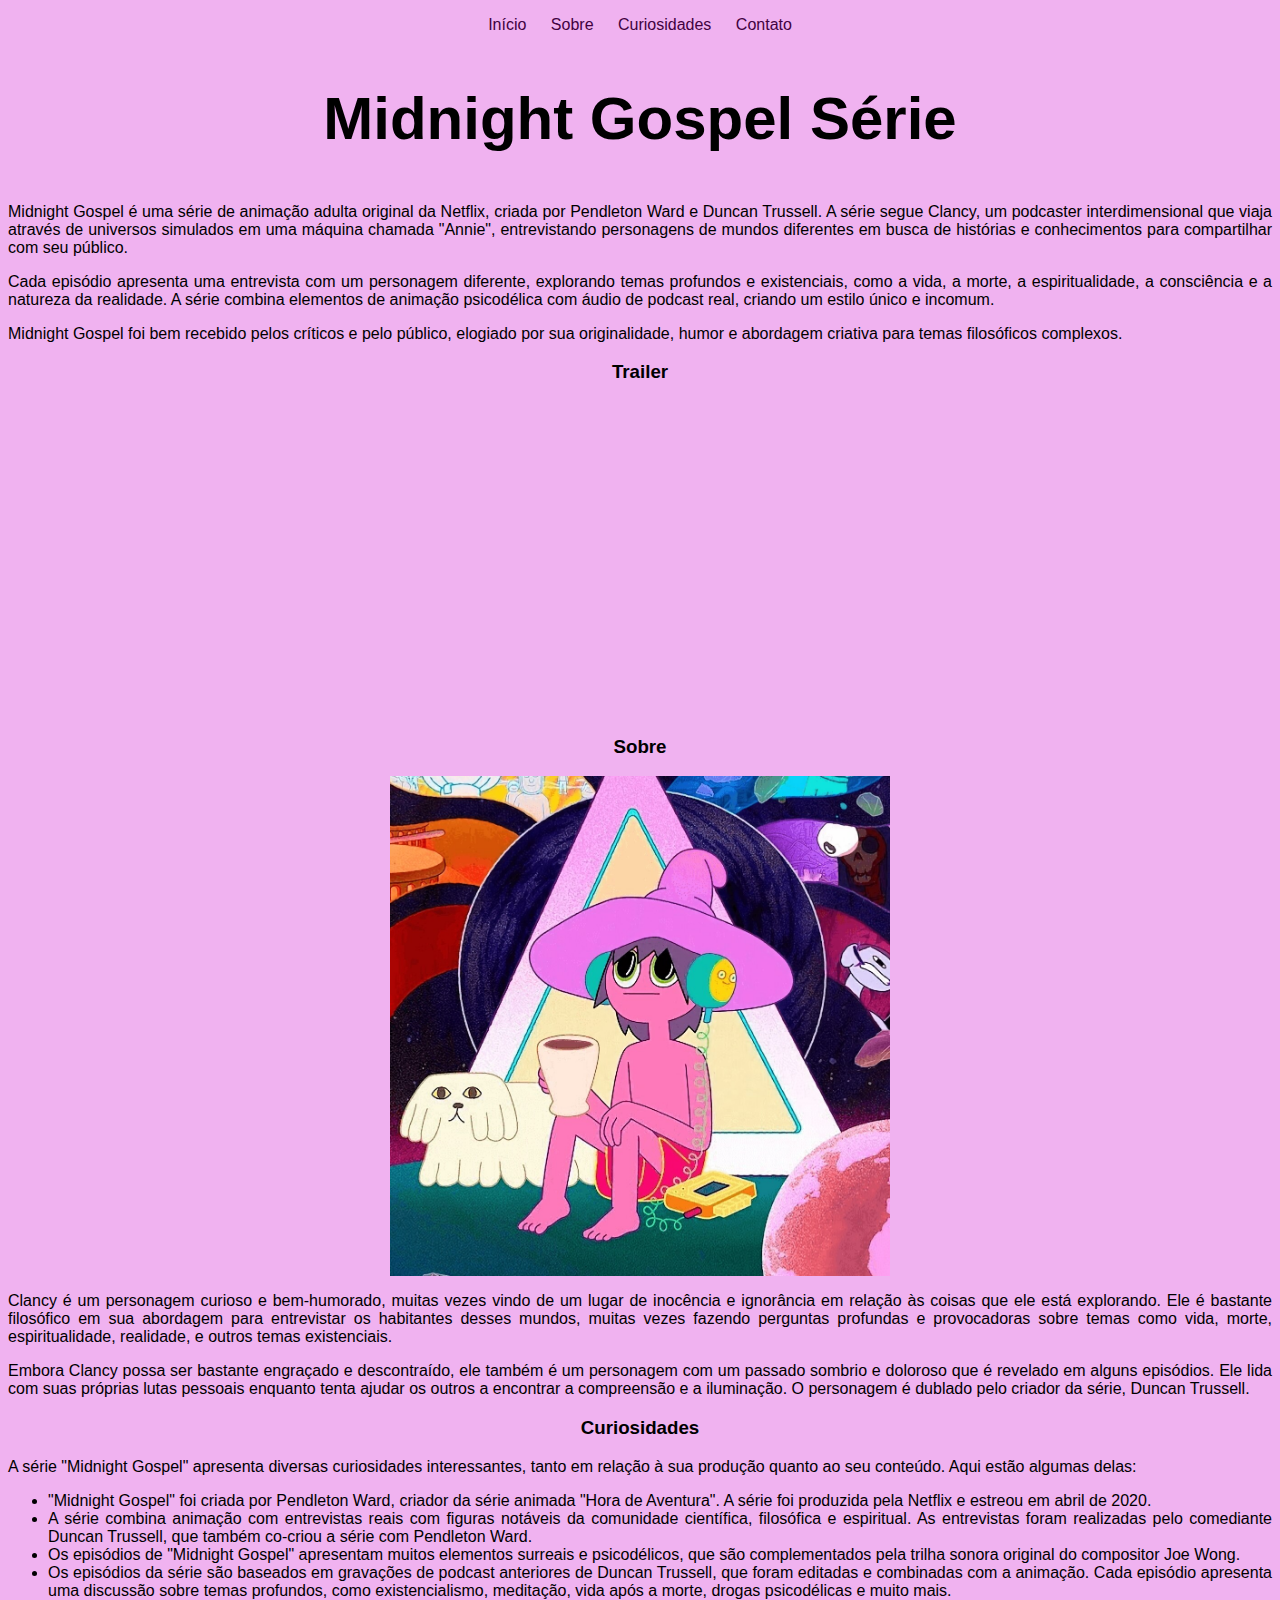
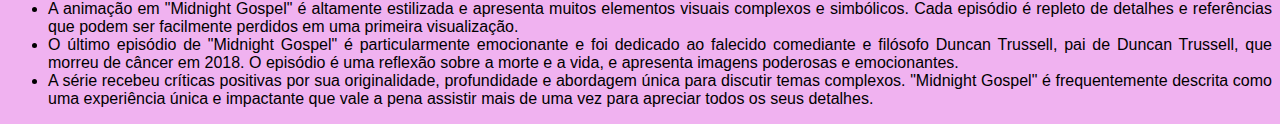
==== Bloco III/midnightGospel/index.html @ 19bd5b56 "Exercício HTML5 landig page" ====
<!DOCTYPE html>
<html lang="pt-br">
<head>
    <meta charset="UTF-8">
    <meta http-equiv="X-UA-Compatible" content="IE=edge">
    <meta name="viewport" content="width=device-width, initial-scale=1.0">
    <meta name="description" content="Uma das melhores séries para assistir na vida.">
    <link rel="shortcut icon" href="./assets/rocket.png" type="image/x-icon">
    <title>Midnight Gospel</title>
</head>
<body style="background-color:rgb(240, 178, 240); font-family: Verdana, Geneva, Tahoma, sans-serif;">
    <!-- Aqui começa o NavBar -->
    <nav style="text-align:center;">
        <ul style="list-style: none; padding: 0;">

            <li style="display: inline-block; margin-right: 20px; "><a style="color:rgb(65, 1, 65); text-decoration: none;" href="#">Início</a></li>
            <li style="display: inline-block; margin-right: 20px; "><a style="color:rgb(65, 1, 65); text-decoration: none;" href="#sobre">Sobre</a></li>
            <li style="display: inline-block; margin-right: 20px; "><a style="color:rgb(65, 1, 65); text-decoration: none;" href="#curiosidades">Curiosidades</a></li>
            <li style="display: inline-block; "><a style="color:rgb(65, 1, 65); text-decoration: none;" href="contato.html">Contato</a></li>

        </ul>
    </nav>

    <!-- Aqui termina o NavBar -->

    <!-- Aqui começa o Header -->
    <header style="text-align: justify;"> 
    <h2 style="font-size:60px; text-align: center;">Midnight Gospel Série </h2>
    <p>
        Midnight Gospel é uma série de animação adulta original da Netflix, criada por Pendleton Ward e Duncan Trussell. A série segue Clancy, 
        um podcaster interdimensional que viaja através de universos 
        simulados em uma máquina chamada "Annie", entrevistando personagens de mundos diferentes em busca de histórias e conhecimentos para compartilhar com seu público.
    </p>
    <p>
        Cada episódio apresenta uma entrevista com um personagem diferente, explorando temas profundos e existenciais, como a vida, a morte,
        a espiritualidade, a consciência e a natureza da realidade. 
        A série combina elementos de animação psicodélica com áudio de podcast real,
        criando um estilo único e incomum.
    </p>

    <p>
        Midnight Gospel foi bem recebido pelos críticos e pelo público, elogiado por sua originalidade, 
        humor e abordagem criativa para temas filosóficos complexos.
    </p>
    </header>
    <!-- Aqui termina o Header -->


    <h3 style="text-align: center;">Trailer</h3>
    <section style="display: flex; justify-content: center; align-items: center;">
        <iframe width="560" height="315" src="https://www.youtube.com/embed/NXosJaphtu8" title="YouTube video player" frameborder="0" allow="accelerometer; autoplay; clipboard-write; encrypted-media; gyroscope; picture-in-picture; web-share" allowfullscreen></iframe>
    </section>

    <h3 id="sobre" style="text-align: center;">Sobre</h3>
    <section style="text-align: justify;";>
        <img style="display: block; margin: auto;" width="500px" src="./assets/midnight.jpg">
        <p>
            Clancy é um personagem curioso e bem-humorado, muitas vezes vindo de um lugar de inocência e ignorância em relação às coisas que ele está explorando. 
            Ele é bastante filosófico em sua abordagem para entrevistar os habitantes desses mundos, muitas vezes fazendo perguntas profundas e provocadoras sobre temas como vida, morte, espiritualidade, realidade, e outros temas existenciais.

        </p>
        <p>
            Embora Clancy possa ser bastante engraçado e descontraído, ele também é um personagem com um passado sombrio e doloroso que é revelado em alguns episódios. 
            Ele lida com suas próprias lutas pessoais enquanto tenta ajudar os outros a encontrar a compreensão e a iluminação. O personagem é dublado pelo criador da série, Duncan Trussell.
        </p>
    </section>

    <h3 id="curiosidades" style="text-align: center;">Curiosidades</h3>
    <section style="text-align: justify;";>
        
        <p>
            A série "Midnight Gospel" apresenta diversas curiosidades interessantes, 
            tanto em relação à sua produção quanto ao seu conteúdo. Aqui estão algumas delas:

        </p>
        <p>
        <ul>
            <li>"Midnight Gospel" foi criada por Pendleton Ward, criador da série animada "Hora de Aventura". A série foi produzida pela Netflix e estreou em abril de 2020.</li>
            <li>A série combina animação com entrevistas reais com figuras notáveis ​​da comunidade científica, filosófica e espiritual. As entrevistas foram realizadas pelo comediante Duncan Trussell, que também co-criou a série com Pendleton Ward.</li>
            <li>Os episódios de "Midnight Gospel" apresentam muitos elementos surreais e psicodélicos, que são complementados pela trilha sonora original do compositor Joe Wong.</li>
            <li>Os episódios da série são baseados em gravações de podcast anteriores de Duncan Trussell, que foram editadas e combinadas com a animação. Cada episódio apresenta uma discussão sobre temas profundos, como existencialismo, meditação, vida após a morte, drogas psicodélicas e muito mais.</li>
            <li>A animação em "Midnight Gospel" é altamente estilizada e apresenta muitos elementos visuais complexos e simbólicos. Cada episódio é repleto de detalhes e referências que podem ser facilmente perdidos em uma primeira visualização.</li>
            <li>O último episódio de "Midnight Gospel" é particularmente emocionante e foi dedicado ao falecido comediante e filósofo Duncan Trussell, pai de Duncan Trussell, que morreu de câncer em 2018. O episódio é uma reflexão sobre a morte e a vida, e apresenta imagens poderosas e emocionantes.</li>
            <li>A série recebeu críticas positivas por sua originalidade, profundidade e abordagem única para discutir temas complexos. "Midnight Gospel" é frequentemente descrita como uma experiência única e impactante que vale a pena assistir mais de uma vez para apreciar todos os seus detalhes.</li>
        
        </ul>
        </p>
    </section>



</body>
</html>
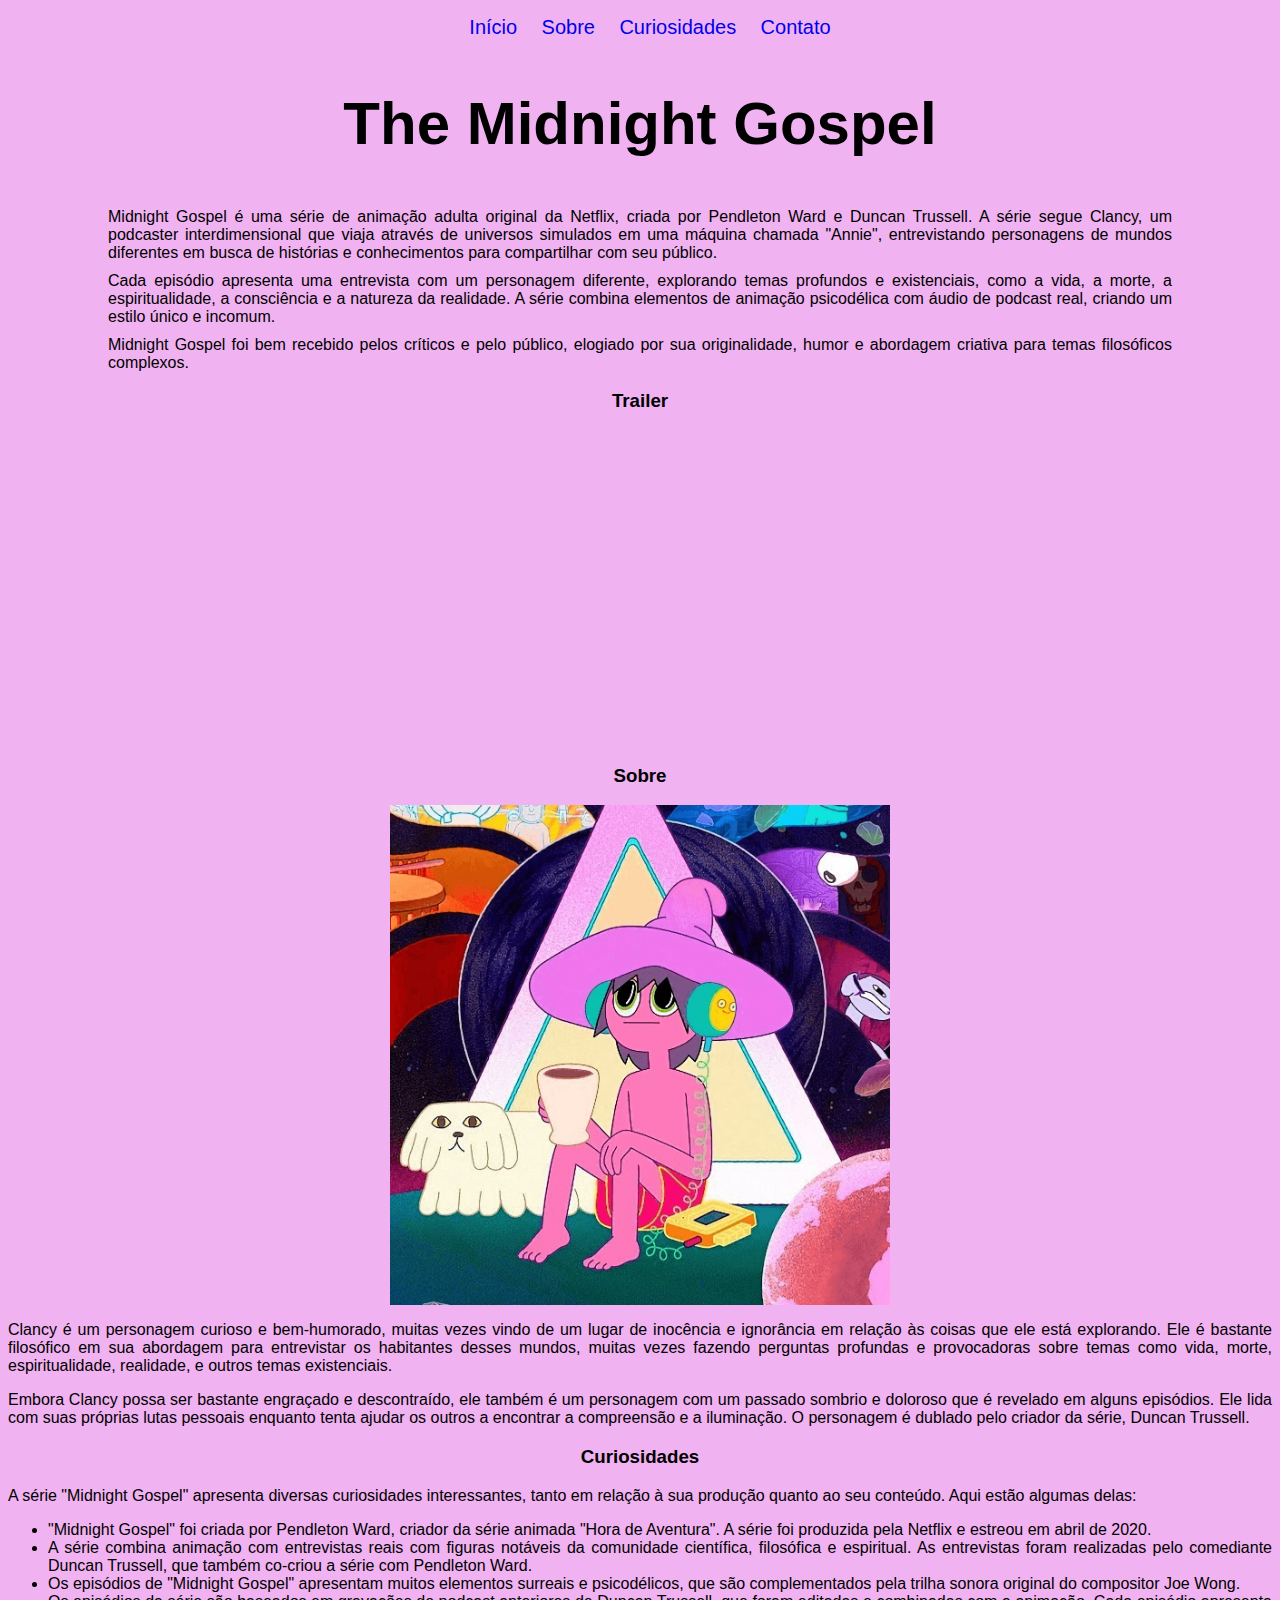
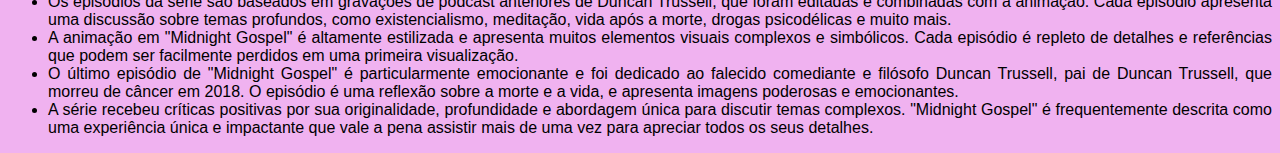
==== commit edc45b0a: "Colocando o arquivo CSS na página" ====
--- a/Bloco III/midnightGospel/index.html
+++ b/Bloco III/midnightGospel/index.html
@@ -7,16 +7,17 @@
     <meta name="description" content="Uma das melhores séries para assistir na vida.">
     <link rel="shortcut icon" href="./assets/rocket.png" type="image/x-icon">
     <title>Midnight Gospel</title>
+    <link rel="stylesheet" href="./CSS/style.css">
 </head>
-<body style="background-color:rgb(240, 178, 240); font-family: Verdana, Geneva, Tahoma, sans-serif;">
+<body>
     <!-- Aqui começa o NavBar -->
-    <nav style="text-align:center;">
-        <ul style="list-style: none; padding: 0;">
+    <nav >
+        <ul id = "menu" >
 
-            <li style="display: inline-block; margin-right: 20px; "><a style="color:rgb(65, 1, 65); text-decoration: none;" href="#">Início</a></li>
-            <li style="display: inline-block; margin-right: 20px; "><a style="color:rgb(65, 1, 65); text-decoration: none;" href="#sobre">Sobre</a></li>
-            <li style="display: inline-block; margin-right: 20px; "><a style="color:rgb(65, 1, 65); text-decoration: none;" href="#curiosidades">Curiosidades</a></li>
-            <li style="display: inline-block; "><a style="color:rgb(65, 1, 65); text-decoration: none;" href="contato.html">Contato</a></li>
+            <li ><a href="index.html">Início</a></li>
+            <li ><a href="#sobre">Sobre</a></li>
+            <li ><a href="#curiosidades">Curiosidades</a></li>
+            <li ><a href="contato.html">Contato</a></li>
 
         </ul>
     </nav>
@@ -24,8 +25,8 @@
     <!-- Aqui termina o NavBar -->
 
     <!-- Aqui começa o Header -->
-    <header style="text-align: justify;"> 
-    <h2 style="font-size:60px; text-align: center;">Midnight Gospel Série </h2>
+    <header> 
+    <h2 >The Midnight Gospel</h2>
     <p>
         Midnight Gospel é uma série de animação adulta original da Netflix, criada por Pendleton Ward e Duncan Trussell. A série segue Clancy, 
         um podcaster interdimensional que viaja através de universos 
--- a/Bloco III/midnightGospel/CSS/style.css
+++ b/Bloco III/midnightGospel/CSS/style.css
@@ -0,0 +1,37 @@
+*{
+    background-color: #f0b2f0;
+    font-family: Verdana, Geneva, Tahoma, sans-serif;
+}
+
+nav {
+   text-align: center; 
+}
+
+#menu li {
+    display: inline-block; 
+    margin-right: 20px;     
+    color:rgb(65, 1, 65); 
+    font-size: 20px;
+}
+
+#menu a {
+    text-decoration: none;
+}
+
+#menu a:hover{
+    color: black;
+    font-size: 23px;
+}
+
+header{
+   text-align: justify;
+}
+
+header h2 {
+    font-size:60px; 
+    text-align: center;
+}
+
+header p {
+    margin: 10px 100px;
+}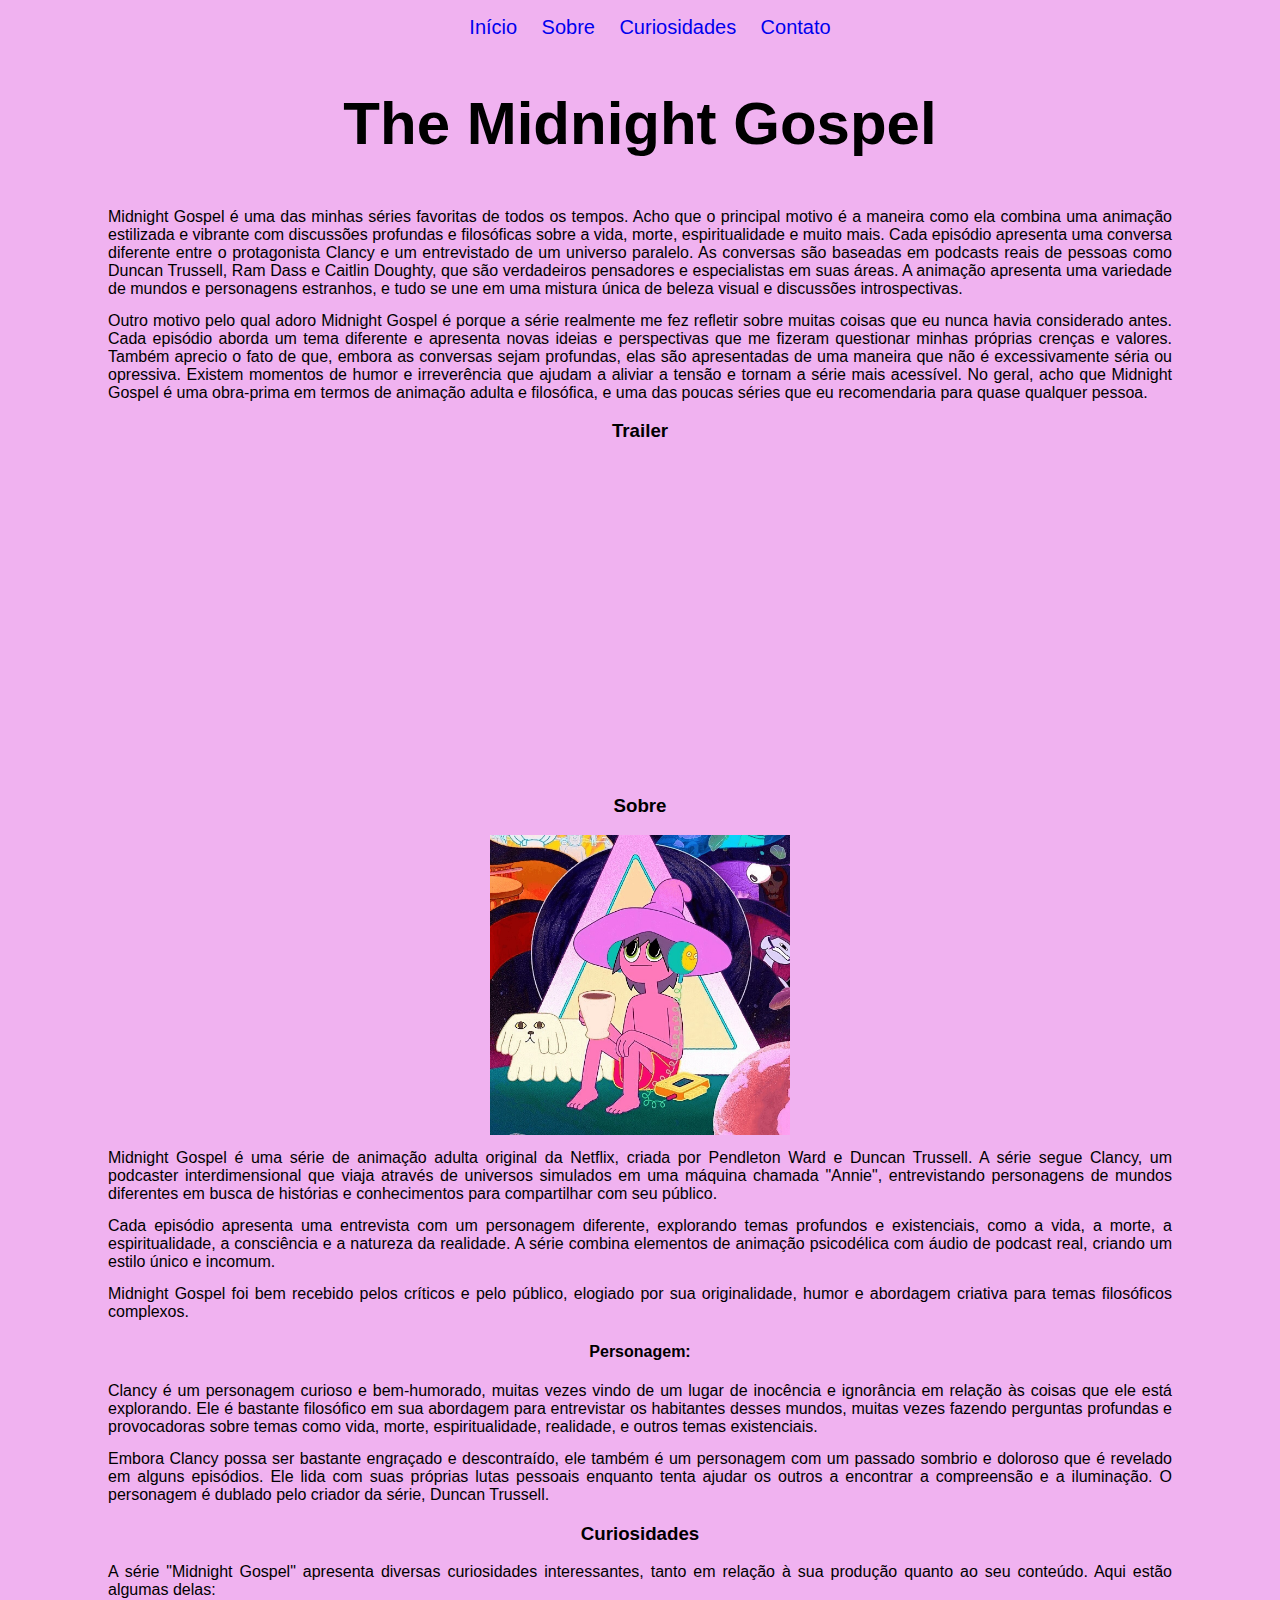
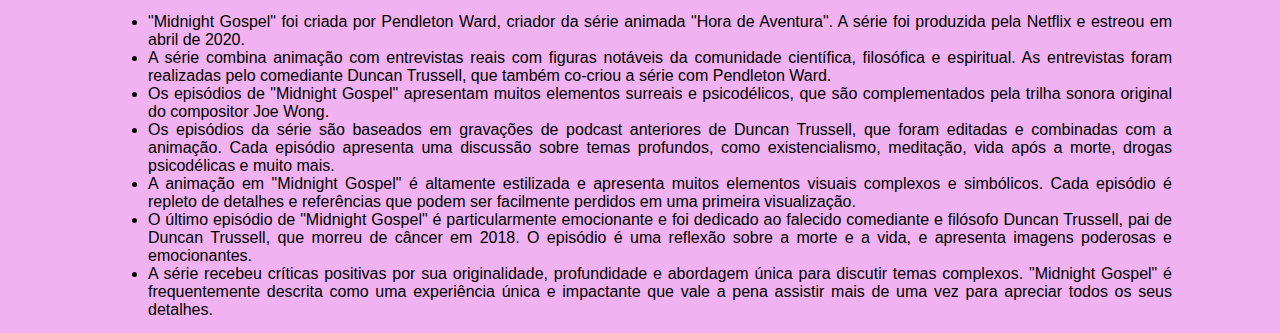
==== commit fb254419: "Organizando index" ====
--- a/Bloco III/midnightGospel/index.html
+++ b/Bloco III/midnightGospel/index.html
@@ -12,7 +12,7 @@
 <body>
     <!-- Aqui começa o NavBar -->
     <nav >
-        <ul id = "menu" >
+        <ul id = "menu" style="text-align: center; " >
 
             <li ><a href="index.html">Início</a></li>
             <li ><a href="#sobre">Sobre</a></li>
@@ -28,33 +28,39 @@
     <header> 
     <h2 >The Midnight Gospel</h2>
     <p>
-        Midnight Gospel é uma série de animação adulta original da Netflix, criada por Pendleton Ward e Duncan Trussell. A série segue Clancy, 
-        um podcaster interdimensional que viaja através de universos 
-        simulados em uma máquina chamada "Annie", entrevistando personagens de mundos diferentes em busca de histórias e conhecimentos para compartilhar com seu público.
+        Midnight Gospel é uma das minhas séries favoritas de todos os tempos. Acho que o principal motivo é a maneira como ela combina uma animação estilizada e vibrante com discussões profundas e filosóficas sobre a vida, morte, espiritualidade e muito mais. Cada episódio apresenta uma conversa diferente entre o protagonista Clancy e um entrevistado de um universo paralelo. As conversas são baseadas em podcasts reais de pessoas como Duncan Trussell, Ram Dass e Caitlin Doughty, que são verdadeiros pensadores e especialistas em suas áreas. A animação apresenta uma variedade de mundos e personagens estranhos, e tudo se une em uma mistura única de beleza visual e discussões introspectivas.
     </p>
     <p>
-        Cada episódio apresenta uma entrevista com um personagem diferente, explorando temas profundos e existenciais, como a vida, a morte,
-        a espiritualidade, a consciência e a natureza da realidade. 
-        A série combina elementos de animação psicodélica com áudio de podcast real,
-        criando um estilo único e incomum.
-    </p>
-
-    <p>
-        Midnight Gospel foi bem recebido pelos críticos e pelo público, elogiado por sua originalidade, 
-        humor e abordagem criativa para temas filosóficos complexos.
+        Outro motivo pelo qual adoro Midnight Gospel é porque a série realmente me fez refletir sobre muitas coisas que eu nunca havia considerado antes. Cada episódio aborda um tema diferente e apresenta novas ideias e perspectivas que me fizeram questionar minhas próprias crenças e valores. Também aprecio o fato de que, embora as conversas sejam profundas, elas são apresentadas de uma maneira que não é excessivamente séria ou opressiva. Existem momentos de humor e irreverência que ajudam a aliviar a tensão e tornam a série mais acessível. No geral, acho que Midnight Gospel é uma obra-prima em termos de animação adulta e filosófica, e uma das poucas séries que eu recomendaria para quase qualquer pessoa.
     </p>
     </header>
     <!-- Aqui termina o Header -->
-
-
-    <h3 style="text-align: center;">Trailer</h3>
-    <section style="display: flex; justify-content: center; align-items: center;">
+    
+    <section>
+        <h3>Trailer</h3>
         <iframe width="560" height="315" src="https://www.youtube.com/embed/NXosJaphtu8" title="YouTube video player" frameborder="0" allow="accelerometer; autoplay; clipboard-write; encrypted-media; gyroscope; picture-in-picture; web-share" allowfullscreen></iframe>
     </section>
 
     <h3 id="sobre" style="text-align: center;">Sobre</h3>
-    <section style="text-align: justify;";>
-        <img style="display: block; margin: auto;" width="500px" src="./assets/midnight.jpg">
+    <section class="sobre">
+        <img src="./assets/midnight.jpg">
+        <p>
+            Midnight Gospel é uma série de animação adulta original da Netflix, criada por Pendleton Ward e Duncan Trussell. A série segue Clancy, 
+            um podcaster interdimensional que viaja através de universos 
+            simulados em uma máquina chamada "Annie", entrevistando personagens de mundos diferentes em busca de histórias e conhecimentos para compartilhar com seu público.
+        </p>
+        <p>
+            Cada episódio apresenta uma entrevista com um personagem diferente, explorando temas profundos e existenciais, como a vida, a morte,
+            a espiritualidade, a consciência e a natureza da realidade. 
+            A série combina elementos de animação psicodélica com áudio de podcast real,
+            criando um estilo único e incomum.
+        </p>
+    
+        <p>
+            Midnight Gospel foi bem recebido pelos críticos e pelo público, elogiado por sua originalidade, 
+            humor e abordagem criativa para temas filosóficos complexos.
+        </p>
+        <h4 style="text-align: center;">Personagem:</h4>
         <p>
             Clancy é um personagem curioso e bem-humorado, muitas vezes vindo de um lugar de inocência e ignorância em relação às coisas que ele está explorando. 
             Ele é bastante filosófico em sua abordagem para entrevistar os habitantes desses mundos, muitas vezes fazendo perguntas profundas e provocadoras sobre temas como vida, morte, espiritualidade, realidade, e outros temas existenciais.
@@ -67,7 +73,7 @@
     </section>
 
     <h3 id="curiosidades" style="text-align: center;">Curiosidades</h3>
-    <section style="text-align: justify;";>
+    <section class="curiosidades">
         
         <p>
             A série "Midnight Gospel" apresenta diversas curiosidades interessantes, 
--- a/Bloco III/midnightGospel/CSS/style.css
+++ b/Bloco III/midnightGospel/CSS/style.css
@@ -1,13 +1,11 @@
 *{
     background-color: #f0b2f0;
     font-family: Verdana, Geneva, Tahoma, sans-serif;
-}
-
-nav {
-   text-align: center; 
+    text-align: justify;
 }
 
 #menu li {
+    
     display: inline-block; 
     margin-right: 20px;     
     color:rgb(65, 1, 65); 
@@ -23,15 +21,46 @@
     font-size: 23px;
 }
 
-header{
-   text-align: justify;
-}
-
 header h2 {
     font-size:60px; 
     text-align: center;
 }
 
 header p {
-    margin: 10px 100px;
-}+    margin: 14px 100px;
+}
+
+section h3{
+    text-align: center;
+}
+
+section iframe{
+    display: flex;
+    margin: auto;
+}
+
+.sobre img {
+    display: flex; 
+    margin: auto;
+    width:300px;
+}
+
+.sobre p {
+    margin: 14px 100px;
+}
+
+.curiosidades p {
+    margin: 14px 100px;
+}
+
+.curiosidades ul {
+    margin: 14px 100px;
+}
+
+/* PÁGINA DE CONTATO: */
+
+#map-container {
+    
+    width: 50%; /* define a largura da div */
+    margin: 0 auto; /* centraliza a div */
+  }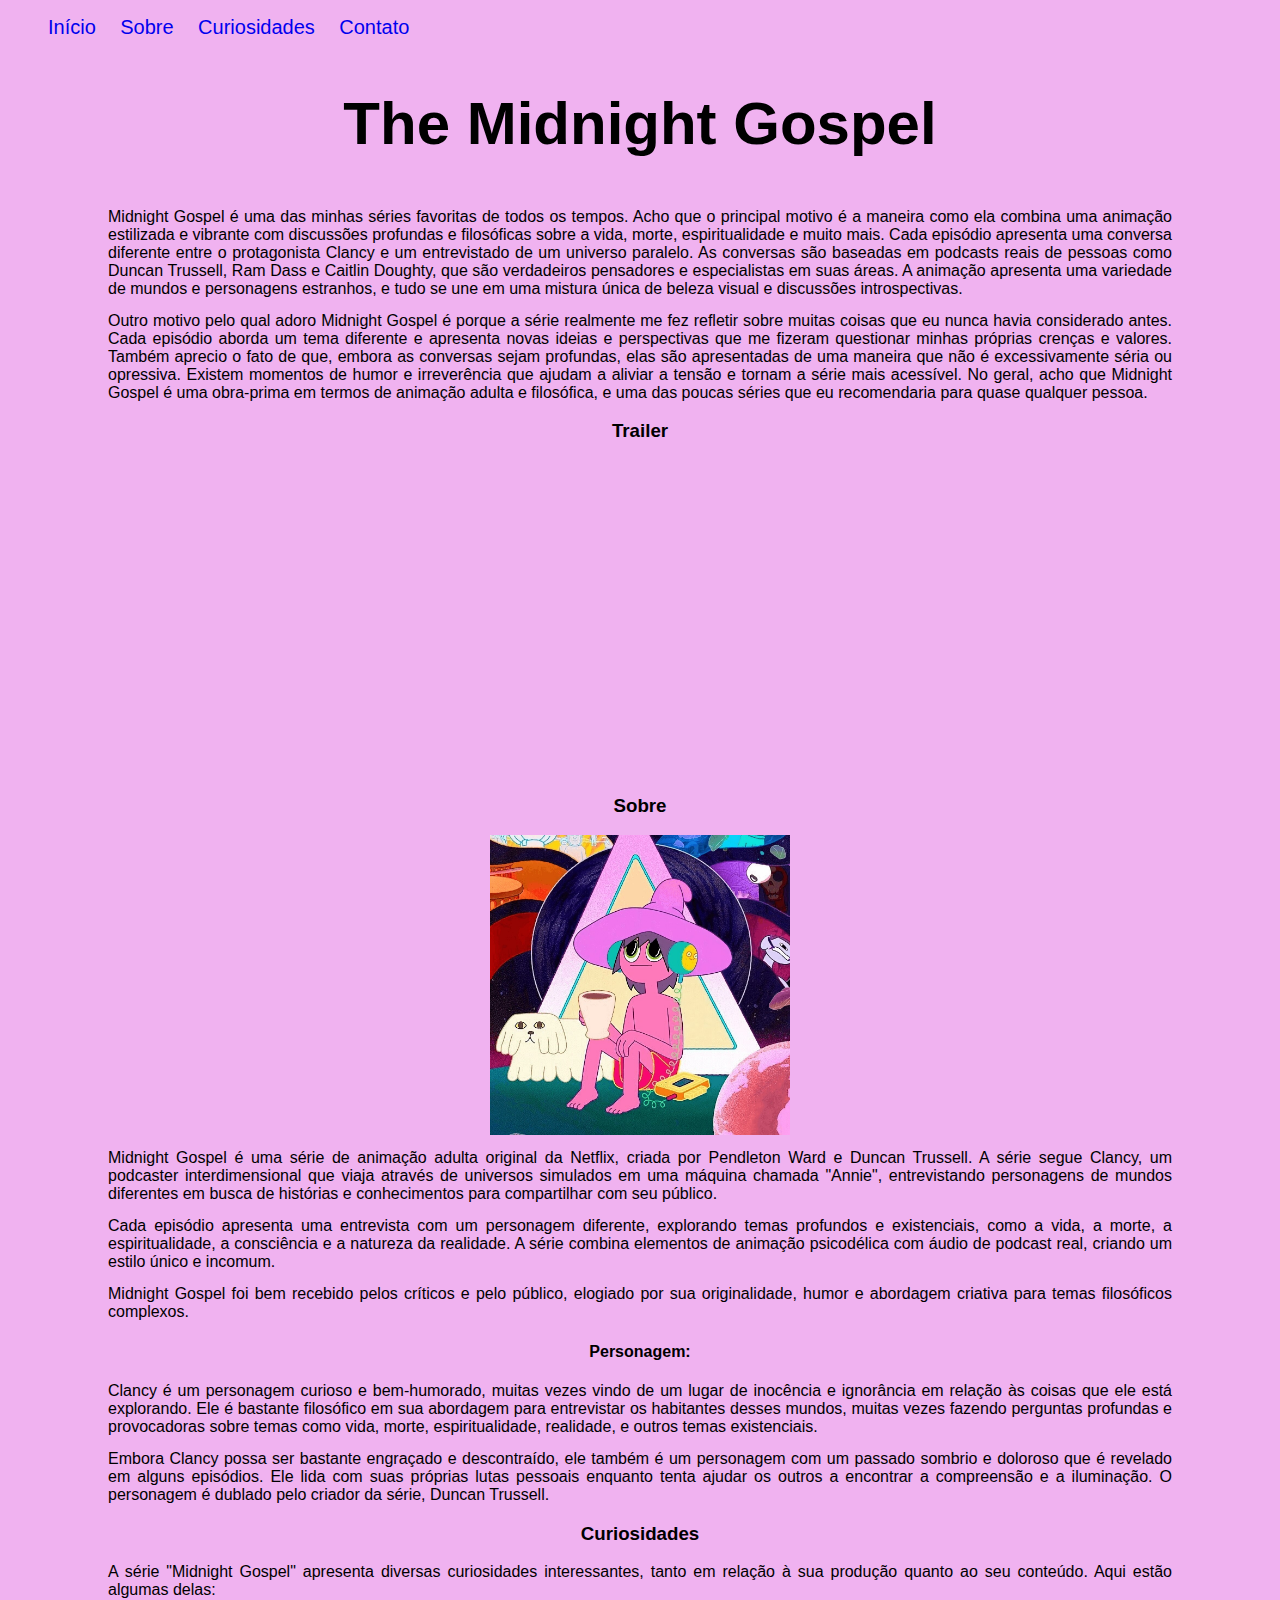
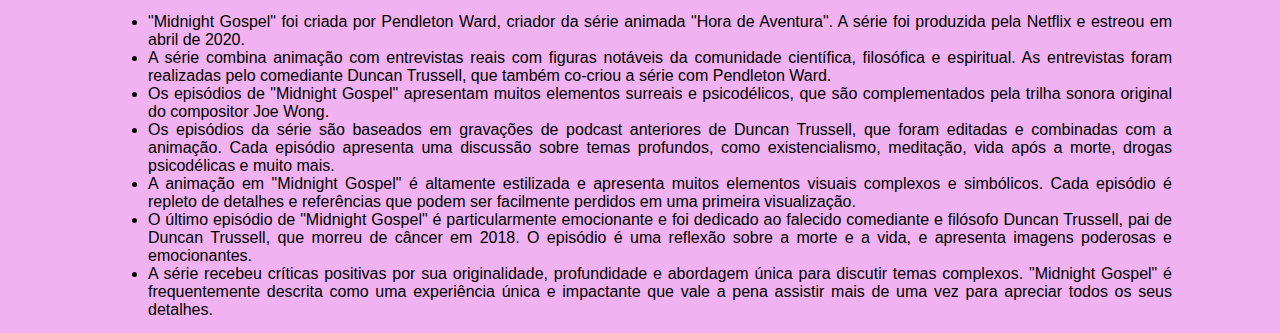
==== commit f1fe762f: "Comentando e Arrumando o Código" ====
--- a/Bloco III/midnightGospel/index.html
+++ b/Bloco III/midnightGospel/index.html
@@ -12,7 +12,7 @@
 <body>
     <!-- Aqui começa o NavBar -->
     <nav >
-        <ul id = "menu" style="text-align: center; " >
+        <ul id = "menu">
 
             <li ><a href="index.html">Início</a></li>
             <li ><a href="#sobre">Sobre</a></li>
@@ -38,7 +38,11 @@
     
     <section>
         <h3>Trailer</h3>
-        <iframe width="560" height="315" src="https://www.youtube.com/embed/NXosJaphtu8" title="YouTube video player" frameborder="0" allow="accelerometer; autoplay; clipboard-write; encrypted-media; gyroscope; picture-in-picture; web-share" allowfullscreen></iframe>
+        <iframe width="560" height="315" 
+        src="https://www.youtube.com/embed/NXosJaphtu8" title="YouTube video player" 
+        frameborder="0" 
+        allow="accelerometer; autoplay; clipboard-write; encrypted-media; gyroscope; picture-in-picture; web-share" 
+        allowfullscreen></iframe>
     </section>
 
     <h3 id="sobre" style="text-align: center;">Sobre</h3>
--- a/Bloco III/midnightGospel/CSS/style.css
+++ b/Bloco III/midnightGospel/CSS/style.css
@@ -1,3 +1,5 @@
+@import url('https://fonts.googleapis.com/css2?family=Poppins:wght@400;600;700&display=swap');
+
 *{
     background-color: #f0b2f0;
     font-family: Verdana, Geneva, Tahoma, sans-serif;
@@ -59,8 +61,59 @@
 
 /* PÁGINA DE CONTATO: */
 
-#map-container {
+.container-contact{
+
+    display: flex;
+    justify-content: center;
+    align-items: center;
+    justify-content: space-evenly;
+    margin-top: 100px;
+}
+
+.title-contact{
+    text-align: center;
+}
+
+.container-info-container{   
+    display: flex;
+    flex-direction: column;
+    align-items: center;
+    text-align: center;
+    padding-top: 0.5rem;
+}
+
+.container-inputs-contact{
     
-    width: 50%; /* define a largura da div */
-    margin: 0 auto; /* centraliza a div */
-  }+    display: flex;
+    flex-direction: column;
+    justify-content: space-around;
+    align-items: center;
+}
+
+.input{
+    padding-left: 20px;
+    border: solid #f772f7;
+    border-radius: 5px;
+    font-weight: 600;
+    letter-spacing: 1px;
+    box-sizing: border-box;
+}
+
+textarea {
+    width: 100%;
+    height: 150px; /* Defina a altura desejada */
+    max-width: 500px; /* Defina a largura máxima desejada */
+    min-width: 200px; /* Defina a largura mínima desejada */
+    resize: vertical; /* Permite ao usuário redimensionar a altura verticalmente */
+  }
+
+.btn{
+    font-size: 20px;
+    letter-spacing: 2px;
+    text-transform: uppercase;
+    color: white;
+    border: none;
+    border-radius: 5px;
+    background-color: #f772f7;
+    cursor: pointer;
+}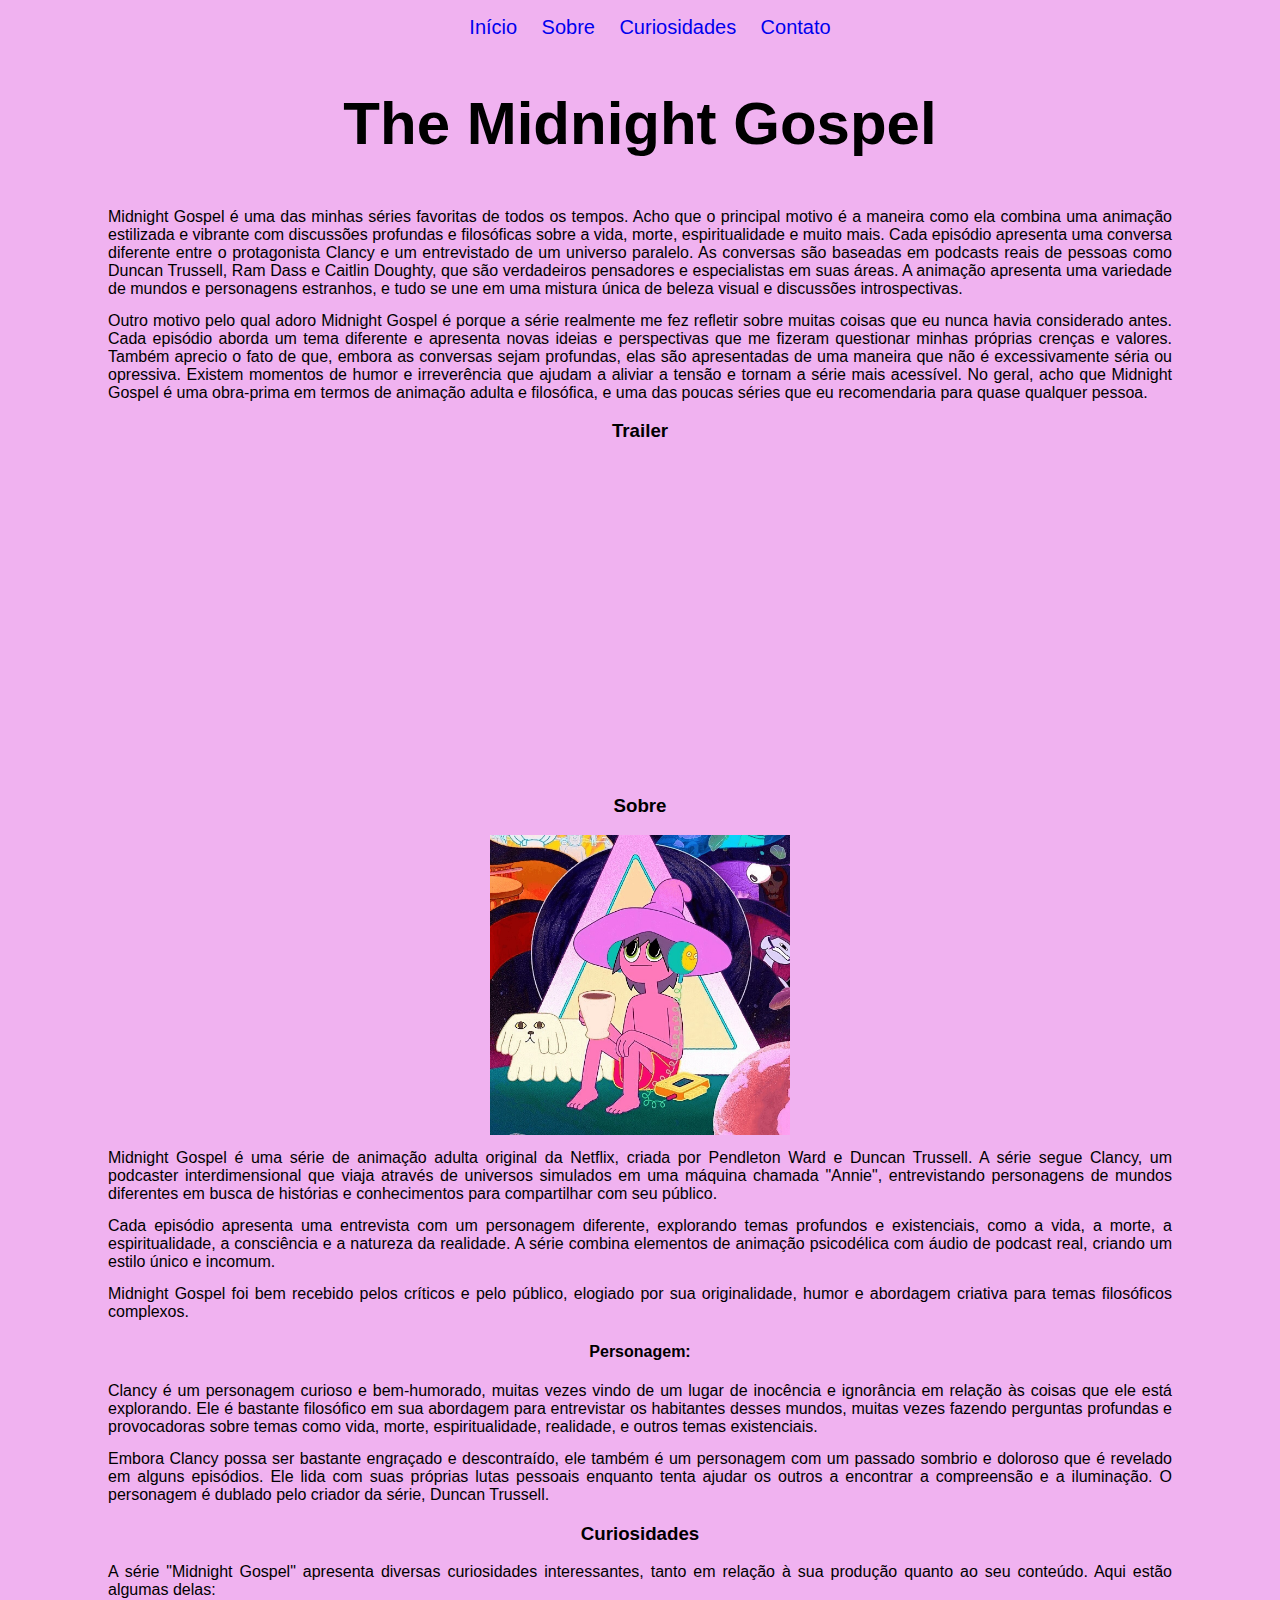
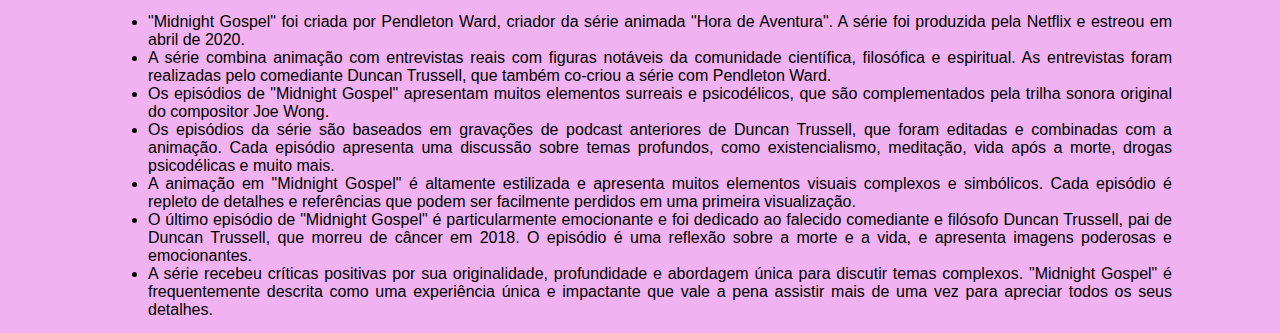
==== commit 8d6a2c17: "Linkando Js e alinhando NavBar" ====
--- a/Bloco III/midnightGospel/index.html
+++ b/Bloco III/midnightGospel/index.html
@@ -99,6 +99,5 @@
     </section>
 
 
-
 </body>
 </html>--- a/Bloco III/midnightGospel/CSS/style.css
+++ b/Bloco III/midnightGospel/CSS/style.css
@@ -5,7 +5,9 @@
     font-family: Verdana, Geneva, Tahoma, sans-serif;
     text-align: justify;
 }
-
+#menu{
+    text-align: center;
+}
 #menu li {
     
     display: inline-block; 
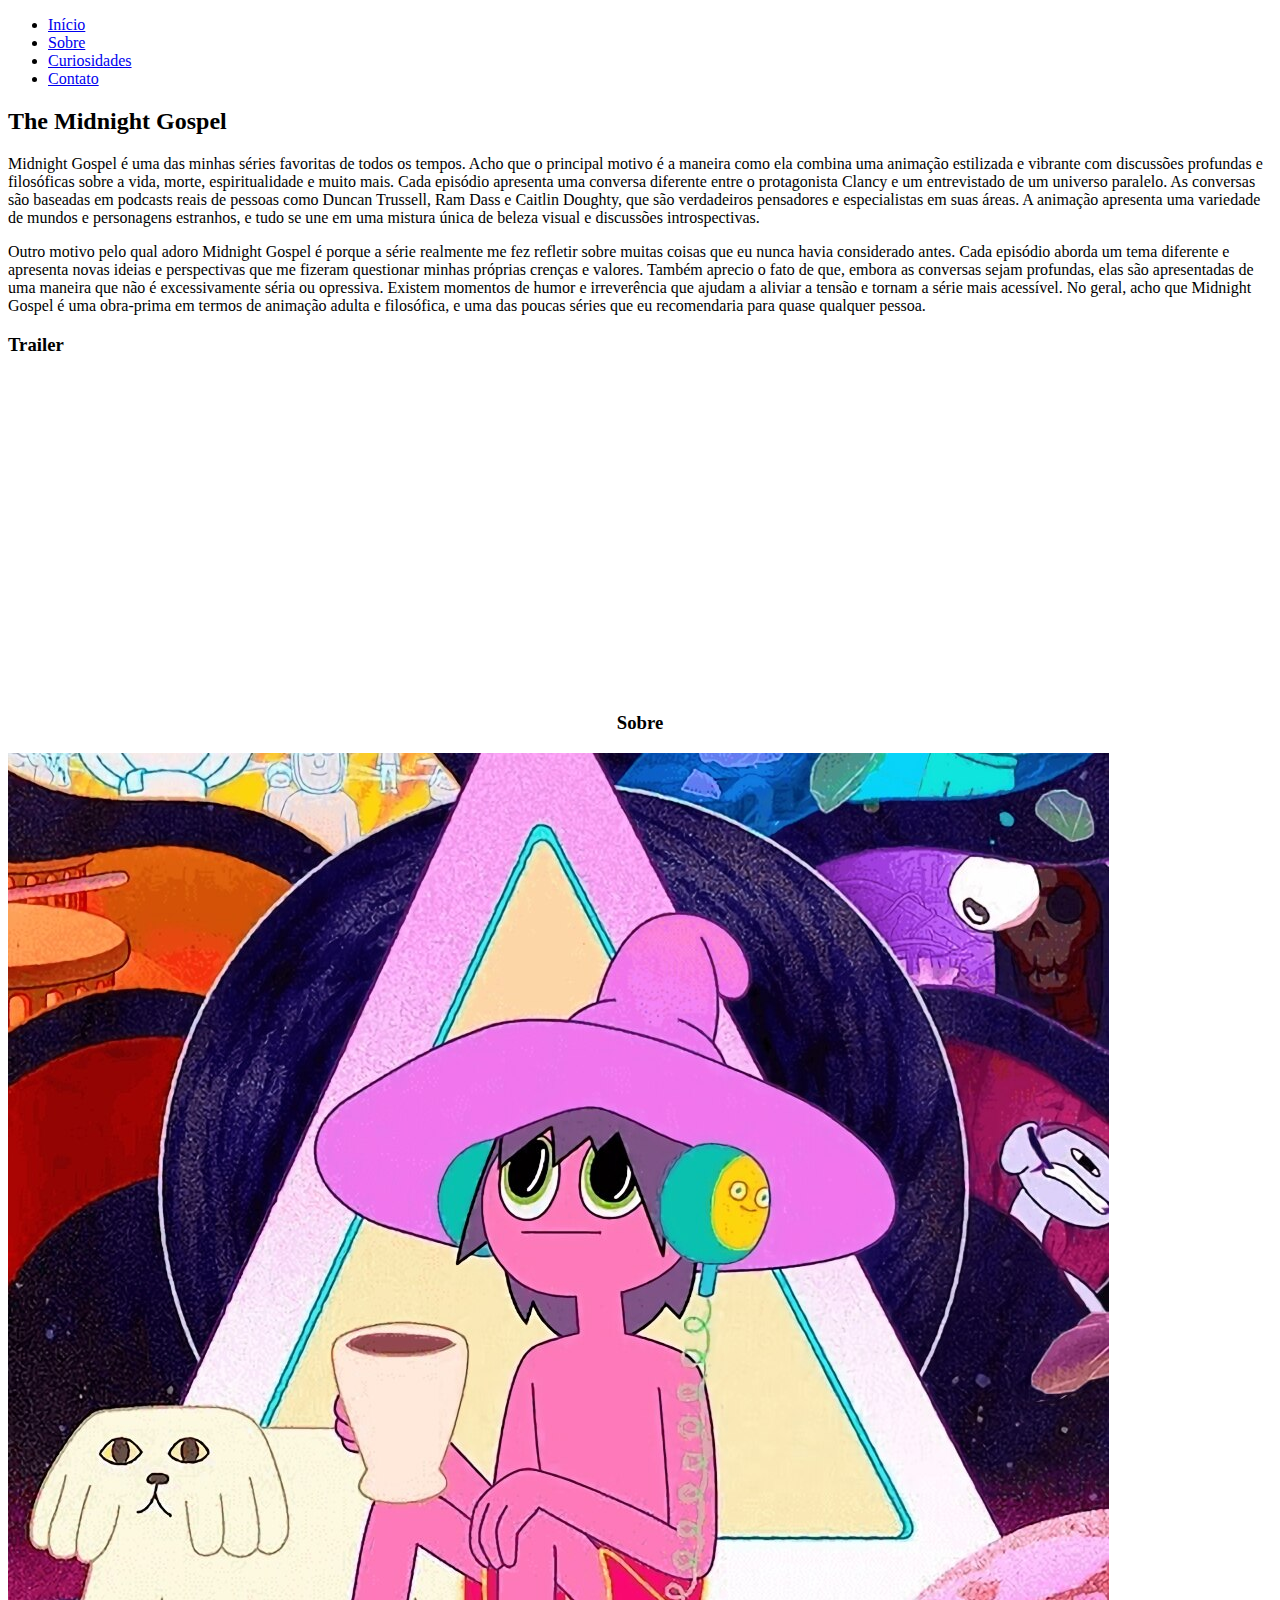
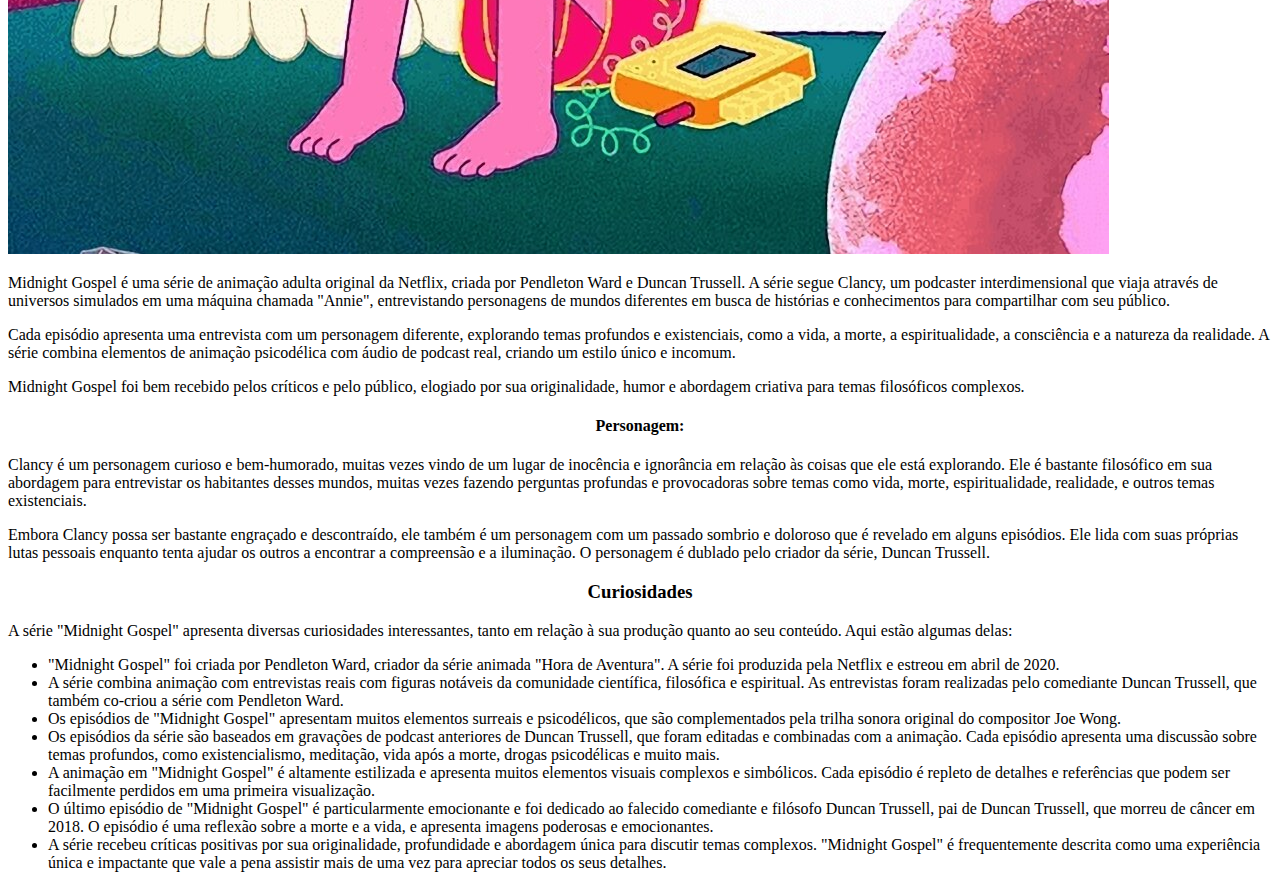
==== commit 85cda0a2: "realocando pastas" ====
--- a/Bloco III/midnightGospel/index.html
+++ b/Bloco III/midnightGospel/index.html
@@ -7,7 +7,7 @@
     <meta name="description" content="Uma das melhores séries para assistir na vida.">
     <link rel="shortcut icon" href="./assets/rocket.png" type="image/x-icon">
     <title>Midnight Gospel</title>
-    <link rel="stylesheet" href="./CSS/style.css">
+    <link rel="stylesheet" href=".assets/CSS/style.css">
 </head>
 <body>
     <!-- Aqui começa o NavBar -->
@@ -98,6 +98,6 @@
         </p>
     </section>
 
-
+    <script src=".assets/script/script.js"></script>
 </body>
 </html>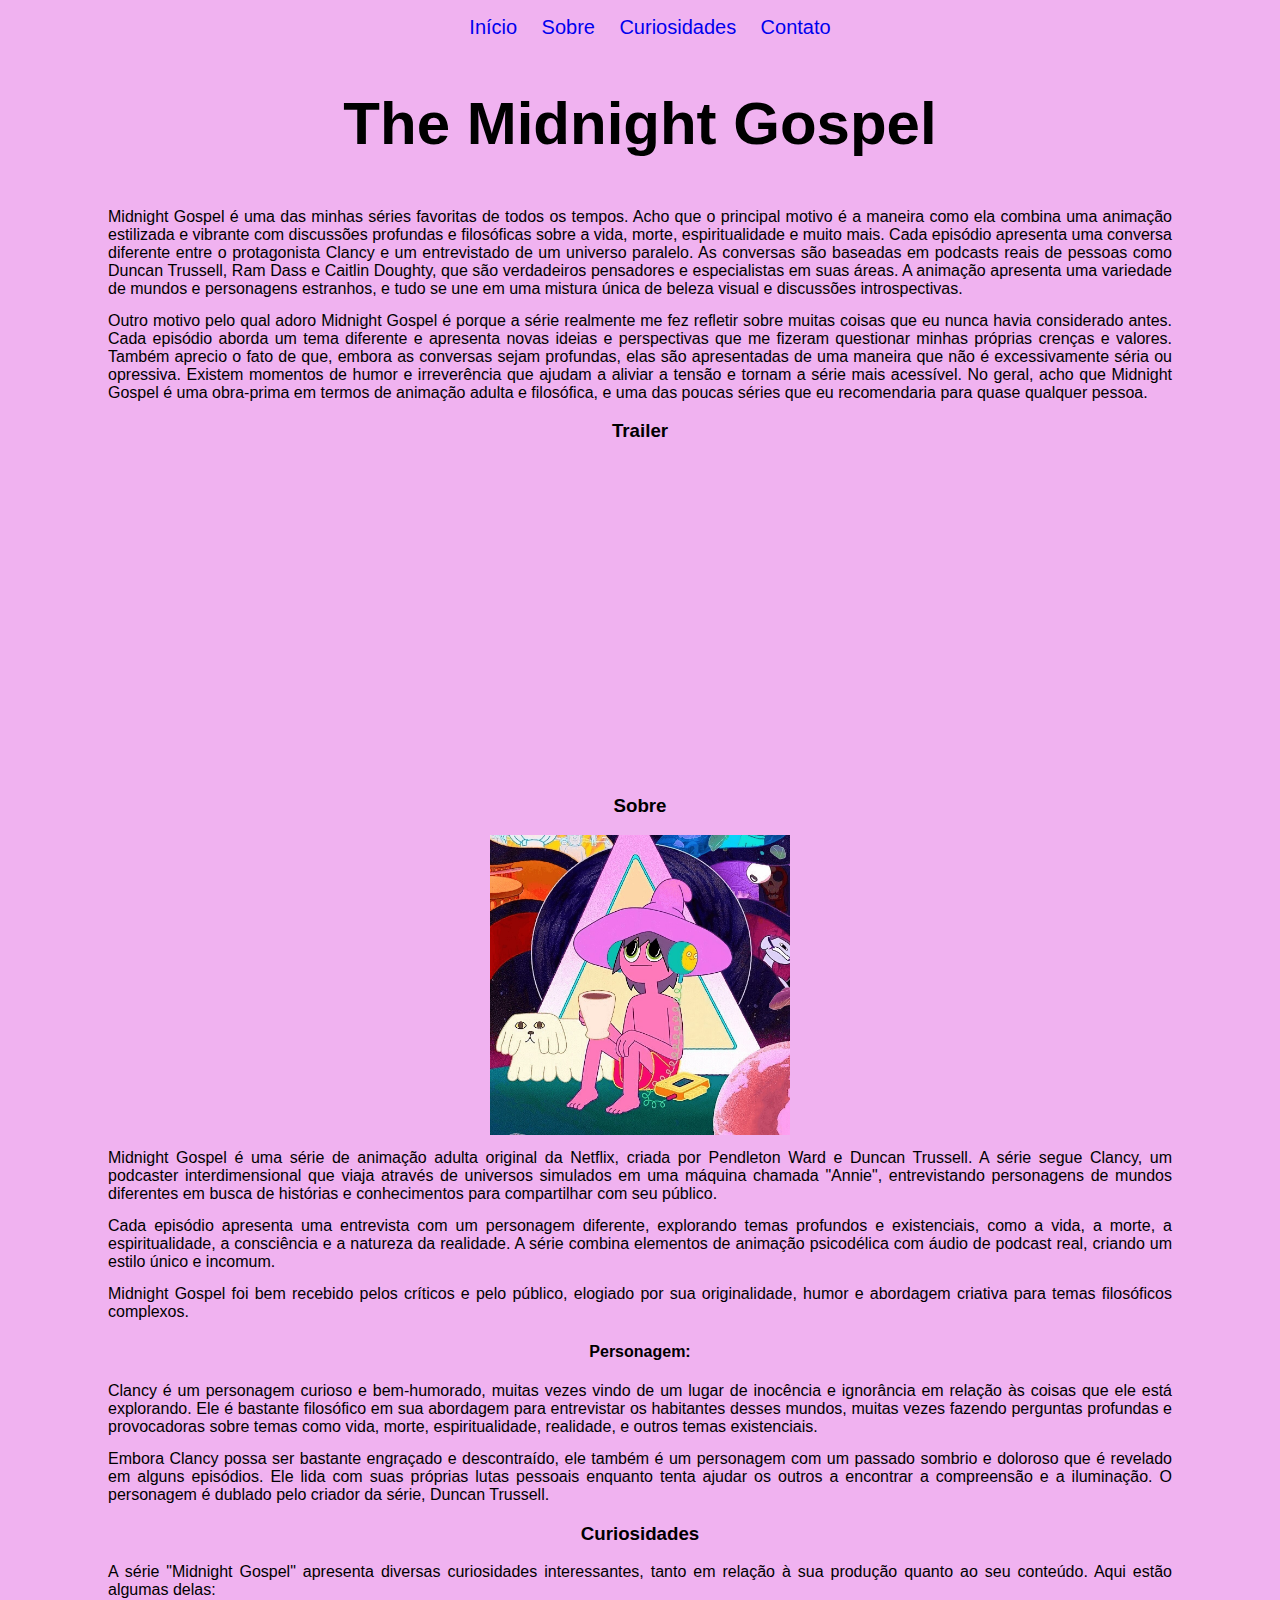
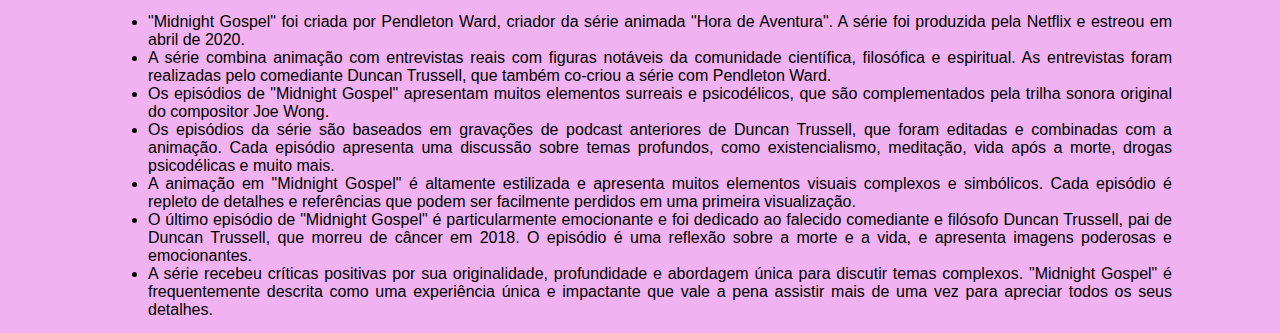
==== commit 16e3308c: "resolvendo bug" ====
--- a/Bloco III/midnightGospel/index.html
+++ b/Bloco III/midnightGospel/index.html
@@ -7,7 +7,7 @@
     <meta name="description" content="Uma das melhores séries para assistir na vida.">
     <link rel="shortcut icon" href="./assets/rocket.png" type="image/x-icon">
     <title>Midnight Gospel</title>
-    <link rel="stylesheet" href=".assets/CSS/style.css">
+    <link rel="stylesheet" href="./assets/CSS/style.css">
 </head>
 <body>
     <!-- Aqui começa o NavBar -->
@@ -98,6 +98,6 @@
         </p>
     </section>
 
-    <script src=".assets/script/script.js"></script>
+    <script src="./assets/script/script.js"></script>
 </body>
 </html>--- a/Bloco III/midnightGospel/assets/CSS/style.css
+++ b/Bloco III/midnightGospel/assets/CSS/style.css
@@ -0,0 +1,121 @@
+@import url('https://fonts.googleapis.com/css2?family=Poppins:wght@400;600;700&display=swap');
+
+*{
+    background-color: #f0b2f0;
+    font-family: Verdana, Geneva, Tahoma, sans-serif;
+    text-align: justify;
+}
+#menu{
+    text-align: center;
+}
+#menu li {
+    
+    display: inline-block; 
+    margin-right: 20px;     
+    color:rgb(65, 1, 65); 
+    font-size: 20px;
+}
+
+#menu a {
+    text-decoration: none;
+}
+
+#menu a:hover{
+    color: black;
+    font-size: 23px;
+}
+
+header h2 {
+    font-size:60px; 
+    text-align: center;
+}
+
+header p {
+    margin: 14px 100px;
+}
+
+section h3{
+    text-align: center;
+}
+
+section iframe{
+    display: flex;
+    margin: auto;
+}
+
+.sobre img {
+    display: flex; 
+    margin: auto;
+    width:300px;
+}
+
+.sobre p {
+    margin: 14px 100px;
+}
+
+.curiosidades p {
+    margin: 14px 100px;
+}
+
+.curiosidades ul {
+    margin: 14px 100px;
+}
+
+/* PÁGINA DE CONTATO: */
+
+.container-contact{
+
+    display: flex;
+    justify-content: center;
+    align-items: center;
+    justify-content: space-evenly;
+    margin-top: 100px;
+}
+
+.title-contact{
+    text-align: center;
+}
+
+.container-info-container{   
+    display: flex;
+    flex-direction: column;
+    align-items: center;
+    text-align: center;
+    padding-top: 0.5rem;
+}
+
+.container-inputs-contact{
+    
+    display: flex;
+    flex-direction: column;
+    justify-content: space-around;
+    align-items: center;
+}
+
+.input{
+    padding-left: 20px;
+    border: solid #f772f7;
+    border-radius: 5px;
+    font-weight: 600;
+    letter-spacing: 1px;
+    box-sizing: border-box;
+}
+
+textarea {
+    width: 100%;
+    height: 150px; /* Defina a altura desejada */
+    max-width: 500px; /* Defina a largura máxima desejada */
+    min-width: 200px; /* Defina a largura mínima desejada */
+    resize: vertical; /* Permite ao usuário redimensionar a altura verticalmente */
+  }
+
+.btn{
+    font-size: 20px;
+    letter-spacing: 2px;
+    text-transform: uppercase;
+    color: white;
+    border: none;
+    border-radius: 5px;
+    background-color: #f772f7;
+    cursor: pointer;
+}